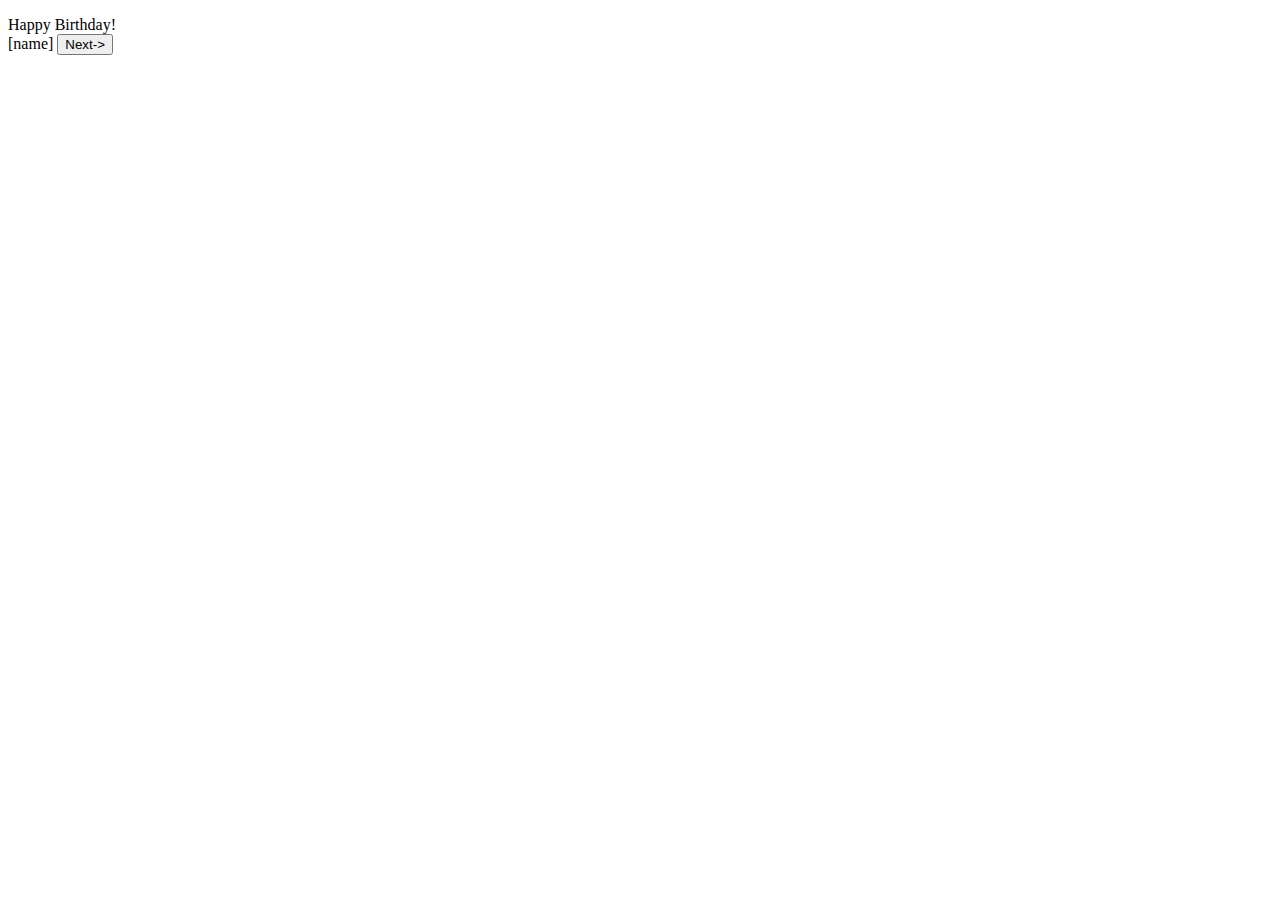
==== index.html @ 236b17fb "Update and rename Pageno1st.html to index.html" ====
<!DOCTYPE html>
<html>

<head>
    <meta charset="utf-8">
    <meta http-equiv="X-UA-Compatible" content="IE=edge">
    <title>Happy Birthday!</title>
    <meta name="description" content="">
    <meta name="viewport" content="width=device-width, initial-scale=1">
    <link rel="stylesheet" href="index.css">
</head>

<body>
    <p>Happy Birthday! <br> [name] <button>Next-></button></p>
</body>

</html>
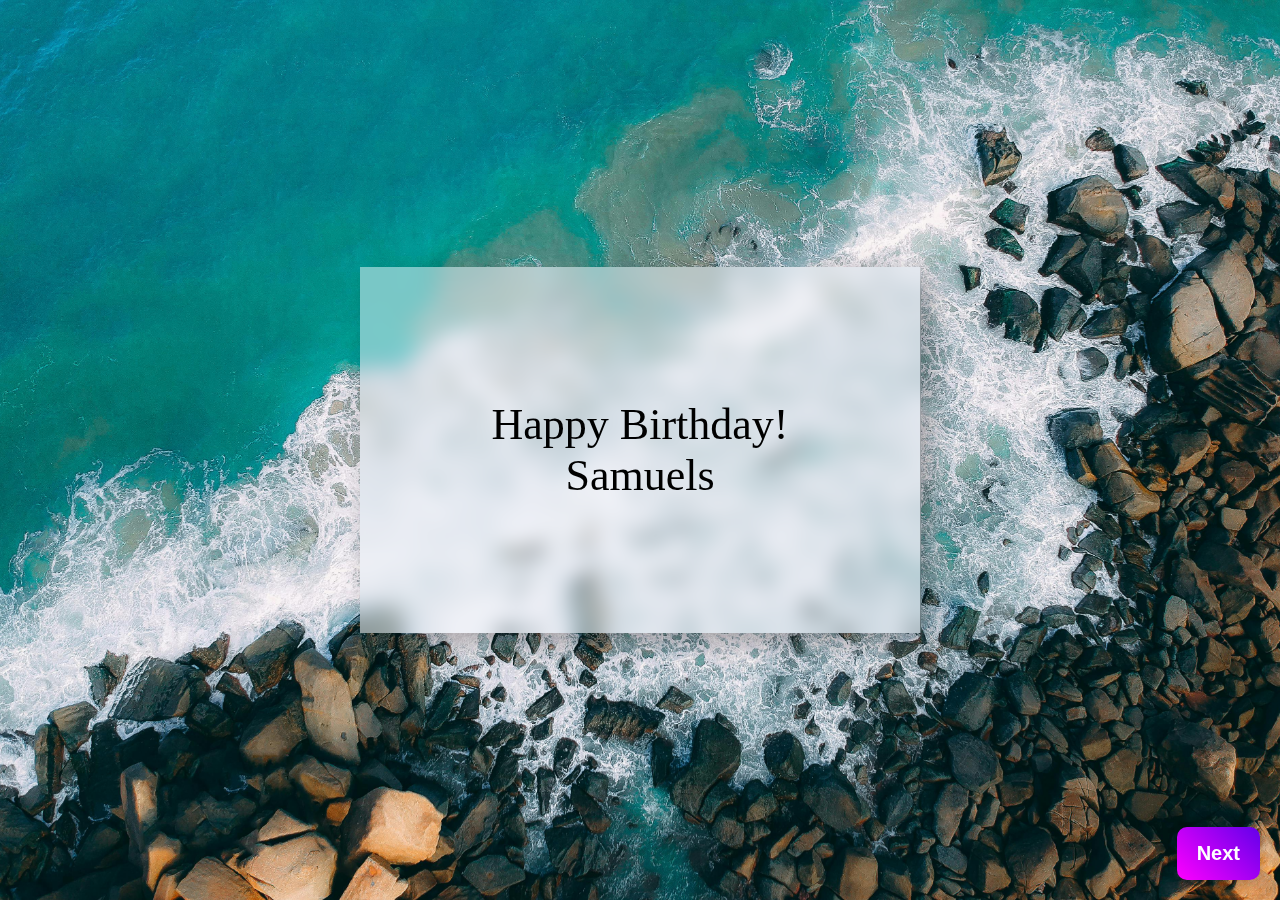
==== commit d4f18837: "Update index.html" ====
--- a/index.html
+++ b/index.html
@@ -11,7 +11,10 @@
 </head>
 
 <body>
-    <p>Happy Birthday! <br> [name] <button>Next-></button></p>
+    <div class="box">
+        <p>Happy Birthday! <br> Samuels </p>
+    </div>
+    <button onclick="window.location.href='https://www.linkedin.com/in/sriman-narayn-jha'">Next</button>
 </body>
 
 </html>
--- a/index.css
+++ b/index.css
@@ -0,0 +1,51 @@
+html,body{
+height: 100%;
+margin: 0;
+display: flex;
+justify-content: center; 
+align-items: center; 
+text-align: center;
+}
+p{
+    padding: 3em;
+    font-size: 44px;
+    box-shadow: 5px 5px 5px 5px;
+    background-color: rgba(240, 248, 255, 0.5); /* AliceBlue with 50% opacity */
+    box-shadow: 10px 10px 25px rgba(0, 0, 0, 0.3); 
+    backdrop-filter: blur(10px);
+}
+body{
+    background-image:url("pexels-pok-rie-33563-2049422.jpg") ;
+    background-size: cover; /* Ensures the image covers the whole page */
+    background-position: center; /* Centers the image */
+    background-repeat: no-repeat; /* Prevents tiling */
+    height: 100vh; /* Makes sure it covers the full screen height */
+    margin: 0;
+}
+/*button*/
+button {
+    position: fixed;
+    bottom: 20px;
+    right: 20px;
+    
+    background: linear-gradient(45deg, #ff00ff, #6200ea);
+    color: white;
+    border: none;
+    padding: 15px 20px;
+    font-size: 20px;
+    font-weight: bold;
+    border-radius: 10px;
+    cursor: pointer;
+    transition: all 0.3s ease;
+    box-shadow: 0px 4px 10px rgba(0, 0, 0, 0.2);
+}
+
+button:hover {
+    background: linear-gradient(45deg, #d500f9, #3700b3);
+    box-shadow: 0px 8px 20px rgba(98, 0, 234, 0.6);
+    transform: scale(1.1);
+}
+
+button:active {
+    transform: scale(0.9);
+}
